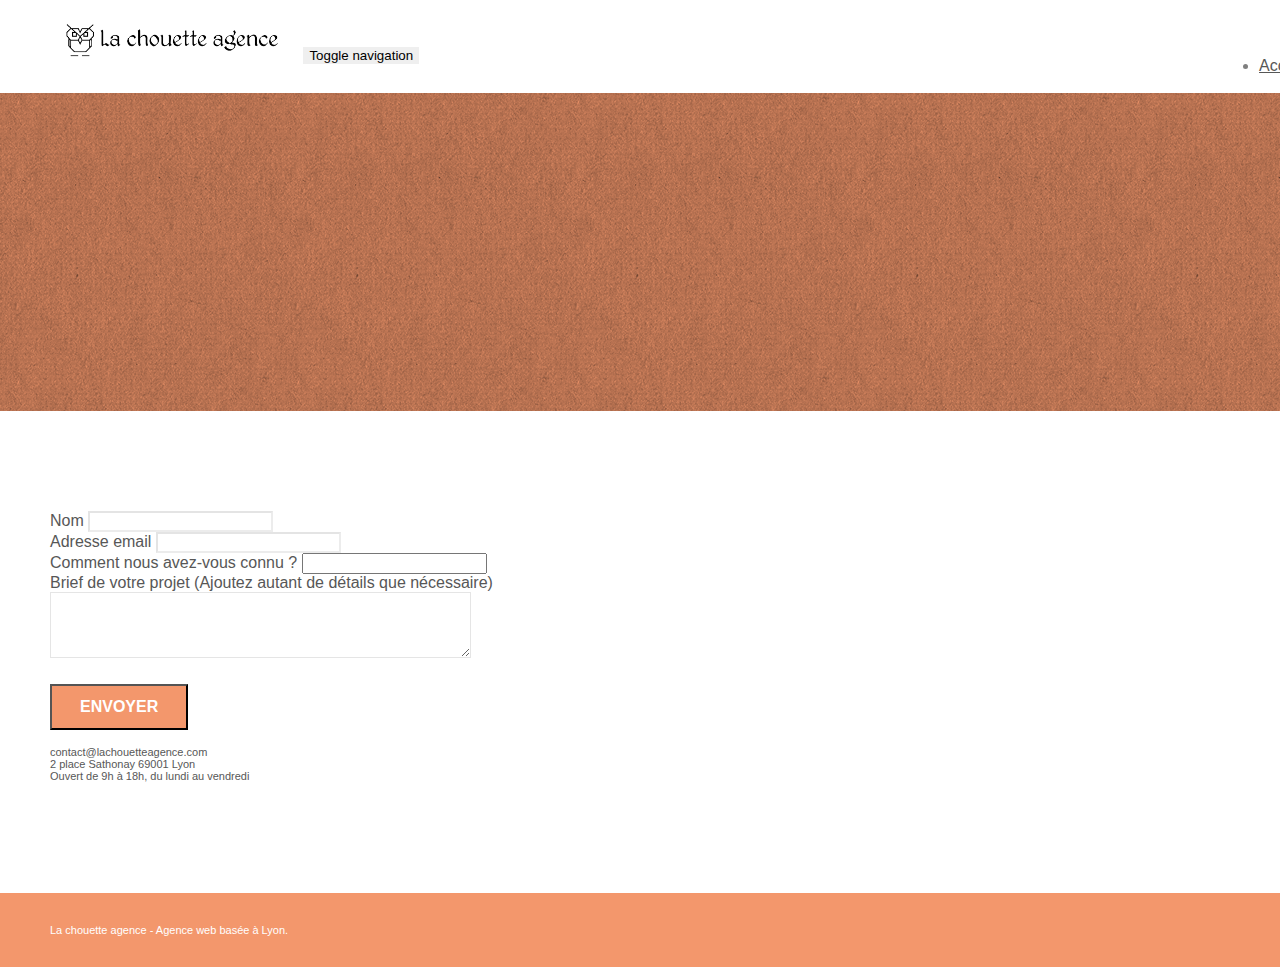
==== contact.html @ 3fdce480 "premier-jet" ====
<!doctype html>
<html lang="fr">
<head>
    <meta charset="utf-8">    
    <meta name="description" content="">
    <meta name="viewport" content="width=device-width, initial-scale=1.0, viewport-fit=cover">
    <link rel="shortcut icon" type="image/png" href="favicon.jpg">
    
	<link rel="stylesheet" type="text/css" href="./css/bootstrap.min.css">
	<link rel="stylesheet" type="text/css" href="style.css">
	<link rel="stylesheet" type="text/css" href="./css/font-awesome.min.css">
	<link rel="stylesheet" type="text/css" href="./css/et-line.min.css">
	
    
	<script src="./js/jquery-2.1.0.min.js"></script>
	<script src="./js/bootstrap.min.js"></script>
	<script src="./js/blocs.min.js"></script>
	<script src="./js/jqBootstrapValidation.js"></script>
	<script src="./js/formHandler.js"></script>
    <title>Formulaire</title>

    
<!-- Analytics -->
 
<!-- Analytics END -->
    
</head>
<body>
<!-- Principal conteneur -->
<div class="page-container">
    
<!-- bloc-0 -->
<div class="bloc bgc-white l-bloc " id="bloc-0">
	<div class="container bloc-sm">
		<nav class="navbar row">
			<div class="navbar-header">
				<a class="navbar-brand" href="index.html"><img src="img/la-chouette-agence.png" alt="logo la chouette agence" height="40" /></a>
				<button id="nav-toggle" type="button" class="ui-navbar-toggle navbar-toggle" data-toggle="collapse" data-target=".navbar-1">
					<span class="sr-only">Toggle navigation</span><span class="icon-bar"></span><span class="icon-bar"></span><span class="icon-bar"></span>
				</button>
			</div>
			<div class="collapse navbar-collapse navbar-1 special-dropdown-nav">
				<ul class="site-navigation nav navbar-nav">
					<li>
						<a href="index.html">Accueil</a>
					</li>
					<li>
					</li>
					<li>
						<a href="contact.html">contact &gt;</a>
					</li>
				</ul>
			</div>
		</nav>
	</div>
</div>
<!-- bloc-0 END -->

<!-- bloc-6 -->
<div class="bloc bg-dots-bg bg-repeat bgc-atomic-tangerine d-bloc bloc-bg-texture texture-paper" id="bloc-6">
	<div class="container bloc-lg">
		<div class="row">
			<div class="col-sm-12">
				<h1 class="text-center hero-bloc-text tc-white">
					Parlons web design !
				</h1>
				<p class="text-center mg-lg tc-white tight-width-whitespace">
					Nous sommes ravis que vous souhaitiez collaborer avec notre agence.<br>
					Parlez-nous de votre projet en complétant le formulaire ci-dessous.
				</p>
			</div>
		</div>
	</div>
</div>
<!-- bloc-6 END -->

<!-- bloc-7 -->
<div class="bloc bgc-white l-bloc" id="bloc-7">
	<div class="container bloc-lg">
		<div class="row">
			<div class="col-sm-6">
				<form id="form_1" novalidate success-msg="Your message has been sent." fail-msg="Sorry it seems that our mail server is not responding, Sorry for the inconvenience!">
					<div class="form-group">
						<label for="name">
							Nom
						</label>
						<input id="name" class="form-control" required />
					</div>
					<div class="form-group">
						<label for="email">
							Adresse email
						</label>
						<input id="email" class="form-control" type="email" required />
					</div>
					<div class="form-group">
						<label for="form-control">
							Comment nous avez-vous connu ?
						</label>
						<input id="form-control" type="email" required id="input_504" />
					</div>
					<div class="form-group">
						<label for="message">
							Brief de votre projet (Ajoutez autant de détails que nécessaire)<br>
						</label>
						<textarea id="message" class="form-control" rows="4" cols="50" required></textarea>
					</div> 
					<button class="bloc-button btn btn-lg btn-block cta-hero btn-atomic-tangerine" type="submit">
						Envoyer
					</button>
				</form>
			</div>
			<div class="col-sm-6">
				<p>
					contact@lachouetteagence.com<br>2 place Sathonay 69001 Lyon<br>Ouvert de 9h à 18h, du lundi au vendredi<br>
				</p>
			</div>
		</div>
	</div>
</div>
<!-- bloc-7 END -->

<!-- ScrollToTop Button -->
<a class="bloc-button btn btn-d scrollToTop" onclick="scrollToTarget('1')"><span class="fa fa-chevron-up"></span></a>
<!-- ScrollToTop Button END-->


<!-- Footer - bloc-8 -->
<div class="bloc bgc-atomic-tangerine d-bloc" id="bloc-8">
	<div class="container bloc-sm">
		<div class="row">
			<div class="col-sm-12">
				<p class="text-center white">
					La chouette agence - Agence web basée à Lyon.<br>
				</p>
				<div class="row row-no-gutters social">
					<div class="col-sm-3">
						<div class="text-center">
							<a class="social" href="index.html"><span class="fa fa-twitter icon-md"></span></a>
						</div>
					</div>
					<div class="col-sm-3">
						<div class="text-center">
							<a class="social" href="index.html"><span class="fa fa-facebook icon-md"></span></a>
						</div>
					</div>
					<div class="col-sm-3">
						<div class="text-center">
							<a class="social" href="index.html"><span class="fa fa-dribbble icon-md"></span></a>
						</div>
					</div>
					<div class="col-sm-3">
						<div class="text-center">
							<a class="social" href="index.html"><span class="fa fa-instagram icon-md"></span></a>
						</div>
					</div>
				</div>
			</div>
		</div>
	</div>
</div>
<!-- Footer - bloc-8 END -->

</div>
<!-- Principal conteneur END -->
    

</body>
</html>
---- style.css ----
body {
    margin: 0;
    padding: 0;
    background: #FFF;
    overflow-x: hidden;
    -webkit-font-smoothing: antialiased;
    -moz-osx-font-smoothing: grayscale;
}

a,
button {
    transition: all .3s ease-in-out;
    outline: none!important;
}

a:hover {
    text-decoration: none;
    cursor: pointer;
}

#page-loading-blocs-notifaction {
    position: fixed;
    top: 0;
    bottom: 0;
    width: 100%;
    z-index: 100000;
    background: #FFFFFF url("img/pageload-spinner.gif") no-repeat center center;
}

.bloc {
    width: 100%;
    clear: both;
    background: 50% 50% no-repeat;
    padding: 0 50px;
    -webkit-background-size: cover;
    -moz-background-size: cover;
    -o-background-size: cover;
    background-size: cover;
    position: relative;
}

.bloc .container {
    padding-left: 0;
    padding-right: 0;
}

.bloc-lg {
    padding: 100px 50px;
}

.bloc-md {
    padding: 50px;
}

.bloc-sm {
    padding: 20px 50px;
}

.bg-center,
.bg-l-edge,
.bg-r-edge,
.bg-t-edge,
.bg-b-edge,
.bg-tl-edge,
.bg-bl-edge,
.bg-tr-edge,
.bg-br-edge,
.bg-repeat {
    -webkit-background-size: auto!important;
    -moz-background-size: auto!important;
    -o-background-size: auto!important;
    background-size: auto!important;
}

.bg-repeat {
    background: repeat;
}

.bg-t-edge {
    background: top no-repeat;
}

.bloc-bg-texture::before {
    content: "";
    background-size: 2px 2px;
    position: absolute;
    top: 0;
    bottom: 0;
    left: 0;
    right: 0;
}

.texture-paper::before {
    background: url("img/texture-paper.png");
    background-size: 280px 280px;
}

.b-parallax {
    background-attachment: fixed;
}

.d-bloc {
    color: rgba(255, 255, 255, .7);
}

.d-bloc button:hover {
    color: rgba(255, 255, 255, .9);
}

.d-bloc .icon-round,
.d-bloc .icon-square,
.d-bloc .icon-rounded,
.d-bloc .icon-semi-rounded-a,
.d-bloc .icon-semi-rounded-b {
    border-color: rgba(255, 255, 255, .9);
}

.d-bloc .divider-h span {
    border-color: rgba(255, 255, 255, .2);
}

.d-bloc .a-btn,
.d-bloc .navbar a,
.d-bloc .navbar-brand,
.d-bloc a .icon-sm,
.d-bloc a .icon-md,
.d-bloc a .icon-lg,
.d-bloc a .icon-xl,
.d-bloc h1 a,
.d-bloc h2 a,
.d-bloc h3 a,
.d-bloc h4 a,
.d-bloc h5 a,
.d-bloc h6 a,
.d-bloc p a {
    color: rgba(255, 255, 255, .6);
}

.d-bloc .a-btn:hover,
.d-bloc .navbar a:hover,
.d-bloc .navbar-brand:hover,
.d-bloc a:hover .icon-sm,
.d-bloc a:hover .icon-md,
.d-bloc a:hover .icon-lg,
.d-bloc a:hover .icon-xl,
.d-bloc h1 a:hover,
.d-bloc h2 a:hover,
.d-bloc h3 a:hover,
.d-bloc h4 a:hover,
.d-bloc h5 a:hover,
.d-bloc h6 a:hover,
.d-bloc p a:hover {
    color: rgba(255, 255, 255, 1);
}

.d-bloc .navbar-toggle .icon-bar {
    background: rgba(255, 255, 255, 1);
}

.d-bloc .btn-wire,
.d-bloc .btn-wire:hover {
    color: rgba(255, 255, 255, 1);
    border-color: rgba(255, 255, 255, 1);
}

.d-bloc .panel {
    color: rgba(0, 0, 0, .5);
}

.d-bloc .panel button:hover {
    color: rgba(0, 0, 0, .7);
}

.d-bloc .panel icon {
    border-color: rgba(0, 0, 0, .7);
}

.d-bloc .panel .divider-h span {
    border-color: rgba(0, 0, 0, .1);
}

.d-bloc .panel .a-btn {
    color: rgba(0, 0, 0, .6);
}

.d-bloc .panel .a-btn:hover {
    color: rgba(0, 0, 0, 1);
}

.d-bloc .panel .btn-wire,
.d-bloc .panel .btn-wire:hover {
    color: rgba(0, 0, 0, .7);
    border-color: rgba(0, 0, 0, .3);
}

.d-bloc .panel,
.l-bloc {
    color: rgba(0, 0, 0, .5);
}

.d-bloc .panel button:hover,
.l-bloc button:hover {
    color: rgba(0, 0, 0, .7);
}

.l-bloc .icon-round,
.l-bloc .icon-square,
.l-bloc .icon-rounded,
.l-bloc .icon-semi-rounded-a,
.l-bloc .icon-semi-rounded-b {
    border-color: rgba(0, 0, 0, .7);
}

.d-bloc .panel .divider-h span,
.l-bloc .divider-h span {
    border-color: rgba(0, 0, 0, .1);
}

.d-bloc .panel .a-btn,
.l-bloc .a-btn,
.l-bloc .navbar a,
.l-bloc .navbar-brand,
.l-bloc a .icon-sm,
.l-bloc a .icon-md,
.l-bloc a .icon-lg,
.l-bloc a .icon-xl,
.l-bloc h1 a,
.l-bloc h2 a,
.l-bloc h3 a,
.l-bloc h4 a,
.l-bloc h5 a,
.l-bloc h6 a,
.l-bloc p a {
    color: rgba(0, 0, 0, .6);
}

.d-bloc .panel .a-btn:hover,
.l-bloc .a-btn:hover,
.l-bloc .navbar a:hover,
.l-bloc .navbar-brand:hover,
.l-bloc a:hover .icon-sm,
.l-bloc a:hover .icon-md,
.l-bloc a:hover .icon-lg,
.l-bloc a:hover .icon-xl,
.l-bloc h1 a:hover,
.l-bloc h2 a:hover,
.l-bloc h3 a:hover,
.l-bloc h4 a:hover,
.l-bloc h5 a:hover,
.l-bloc h6 a:hover,
.l-bloc p a:hover {
    color: rgba(0, 0, 0, 1);
}

.l-bloc .navbar-toggle .icon-bar {
    color: rgba(0, 0, 0, .6);
}

.d-bloc .panel .btn-wire,
.d-bloc .panel .btn-wire:hover,
.l-bloc .btn-wire,
.l-bloc .btn-wire:hover {
    color: rgba(0, 0, 0, .7);
    border-color: rgba(0, 0, 0, .3);
}

.voffset {
    margin-top: 30px;
}

.voffset-lg {
    margin-top: 80px;
}

.row-no-gutters {
    margin-right: 0;
    margin-left: 0;
}

.row.row-no-gutters > [class^="col-"],
.row.row-no-gutters > [class*=" col-"] {
    padding-right: 0;
    padding-left: 0;
}

#bloc-1-hero h1 {
    font-size: 32px;
}

.navbar {
    margin-bottom: 0;
    z-index: 1;
}

.navbar-brand {
    height: auto;
    padding: 3px 15px;
    font-size: 25px;
    font-weight: normal;
    font-weight: 600;
    line-height: 44px;
}

.navbar-brand img {
    max-height: 200px;
    margin: 0 5px 0 0;
    display: inline;
}

.navbar-brand img[src$=svg] {
    min-width: 100px;
}

.nav-center .navbar-brand img {
    margin: 0;
}

.navbar .nav {
    padding-top: 2px;
    margin-right: -16px;
    float: right;
    z-index: 1;
}

.nav > li {
    float: left;
    margin-top: 4px;
    font-size: 16px;
}

.navbar-nav .open .dropdown-menu > li > a {
    text-align: inherit;
}

.nav > li a:hover,
.nav > li a:focus {
    background: transparent;
}

.navbar-toggle {
    margin: 10px 10px 0 0;
    border: 0px;
}

.navbar-toggle:hover {
    background: transparent!important;
}

.navbar-toggle .icon-bar {
    background-color: rgba(0, 0, 0, .5);
    width: 26px;
}

.nav-invert .navbar .nav {
    float: left;
}

.nav-invert .navbar-header,
.nav-invert .navbar-brand {
    float: right;
    position: relative;
    z-index: 2;
}

@media (min-width: 768px) {
    .site-navigation {
        position: absolute;
        top: 50%;
        right: 20px;
        transform: translate(0, -50%);
        -webkit-transform: translateY(-50%);
    }
    .nav > li .dropdown-menu a,
    .nav > li .dropdown-menu a:hover {
        color: #484848;
    }
    .nav-invert .site-navigation {
        left: 0;
        right: 0;
    }
    .nav-center {
        text-align: center;
    }
    .nav-center .navbar-header {
        width: 100%;
    }
    .nav-center .navbar-header,
    .nav-center .navbar-brand,
    .nav-center .nav > li {
        float: none;
        display: inline-block;
    }
    .nav-center .site-navigation {
        position: relative;
        width: 100%;
        right: 0;
        margin-right: 0px;
        margin-top: 20px;
    }
    .nav-center.mini-nav .navbar-toggle {
        float: none;
        margin: 10px auto 0;
    }
}

.nav > li > .dropdown a {
    background: none!important;
    display: block;
    padding: 14px 15px;
}

nav .caret {
    margin: 0 5px;
}

.dropdown-menu .dropdown-menu {
    top: -8px;
    left: 100%;
}

.dropdown-menu .dropmenu-flow-right {
    top: 100%;
    left: 0;
    margin-left: -1px;
    border-top-left-radius: 0;
    border-top-right-radius: 0;
}

.dropdown-menu .dropdown span {
    border: 4px solid black;
    border-top-color: transparent;
    border-right-color: transparent;
    border-bottom-color: transparent;
    margin: 6px -5px 0 0!important;
    float: right;
}

.mg-md {
    margin-top: 10px;
    margin-bottom: 20px;
}

.mg-lg {
    margin-top: 10px;
    margin-bottom: 40px;
}

.btn {
    margin: 0 5px 5px 0;
}

.btn.pull-right {
    margin: 0 0 5px 5px;
}

.btn-d,
.btn-d:hover,
.btn-d:focus {
    color: #FFF;
    background: rgba(0, 0, 0, .3);
}

button {
    outline: none!important;
}

.btn-rd {
    border-radius: 40px;
}

.btn-clean {
    border: 1px solid rgba(0, 0, 0, .08);
    border-bottom-color: rgba(0, 0, 0, .1);
    text-shadow: 0 1px 0 rgba(0, 0, 1, .1);
    box-shadow: 0 1px 3px rgba(0, 0, 1, .25), inset 0 1px 0 0 rgba(255, 255, 255, .15);
}

.icon-md {
    font-size: 30px!important;
}

.icon-lg {
    font-size: 60px!important;
}

.sm-shadow {
    text-shadow: 0 1px 2px rgba(0, 0, 0, .3);
}

.panel-sq,
.panel-sq .panel-heading,
.panel-sq .panel-footer {
    border-radius: 0;
}

.panel-rd {
    border-radius: 30px;
}

.panel-rd .panel-heading {
    border-radius: 29px 29px 0 0;
}

.panel-rd .panel-footer {
    border-radius: 0 0 29px 29px;
}

.form-control {
    border-color: rgba(0, 0, 0, .1);
    box-shadow: none;
}

.scrollToTop {
    width: 40px;
    height: 40px;
    position: fixed;
    bottom: 20px;
    right: 20px;
    opacity: 0;
    z-index: 500;
    transition: all .3s ease-in-out;
}

.scrollToTop span {
    margin-top: 6px;
}

.showScrollTop {
    font-size: 14px;
    opacity: 1;
}

a[data-lightbox] {
    position: relative;
    display: block;
    text-align: center;
}

a[data-lightbox]:hover::before {
    content: "+";
    font-family: "HelveticaNeue-Light", "Helvetica Neue Light", "Helvetica Neue", Helvetica, Arial;
    font-size: 32px;
    width: 50px;
    height: 50px;
    margin-left: -25px;
    border-radius: 50%;
    background: rgba(0, 0, 0, .6);
    color: #FFF;
    font-weight: 100;
    z-index: 1;
    position: absolute;
    top: 50%;
    transform: translateY(-50%);
    -webkit-transform: translateY(-50%);
}

a[data-lightbox]:hover img {
    opacity: 0.6;
    -webkit-animation-fill-mode: none;
    animation-fill-mode: none;
}

#lightbox-modal {
    display: flex;
    align-items: center;
}

#lightbox-modal .modal-dialog {
    width: 90%;
    max-width: 900px;
    margin: 0 auto 0;
}

#lightbox-modal .modal-dialog img {
    max-height: 90vh;
    margin: 0 auto;
}

.lightbox-caption {
    padding: 20px;
    color: #FFF;
    background: rgba(0, 0, 0, .5);
    position: absolute;
    left: 15px;
    right: 15px;
    bottom: 5px;
}

.close-lightbox {
    color: #FFF;
    font-size: 30px;
    position: absolute;
    top: 20px;
    right: 20px;
    z-index: 20;
    background: rgba(0, 0, 0, .5);
    border: none;
    line-height: 30px;
    padding: 0 9px 5px;
    opacity: 0.3;
}

.close-lightbox:hover,
.next-lightbox:hover,
.prev-lightbox:hover {
    opacity: 1.0;
    color: #FFF;
}

.next-lightbox,
.prev-lightbox {
    font-size: 20px;
    color: rgba(255, 255, 255, .9);
    background: rgba(0, 0, 0, .5);
    transition: all .2s ease-in-out;
    position: absolute;
    top: 45%;
    z-index: 1;
    opacity: 0.4;
}

.next-lightbox {
    padding: 6px 8px 1px 13px;
    right: 25px;
}

.prev-lightbox {
    padding: 6px 13px 1px 10px;
    left: 25px;
}

.snapshot-lb .modal-body {
    padding-bottom: 45px;
}

.snapshot-lb .lightbox-caption {
    padding: 0;
    color: rgba(0, 0, 0, .5);
    background: none;
}

h1,
h2,
h3,
h4,
h5,
h6,
p,
label,
.btn,
a {
    font-family: "helvetica";
    font-weight: 400;
    color: #575757!important;
}

.container {
    max-width: 1000px;
}

.hero-bloc-text {
    font-size: 38px;
}

.hero-bloc-text-sub {
    font-size: 36px;
}

.statement-bloc-text {
    line-height: 26px;
    font-style: italic;
    font-size: 20px;
    text-align: center;
    font-weight: lighter;
    max-width: 520px;
    margin: auto auto auto auto;
}

p {
    font-size: 11px;
}

.tight-width-whitespace {
    max-width: 600px;
    margin: auto auto auto auto;
}

.h1 {
    font-size: 20px;
    font-family: "Open Sans";
}

.cta-hero {
    margin-top: 22px;
    color: #FFFFFF!important;
    text-transform: uppercase;
    padding: 12px 28px 12px 28px;
    font-size: 16px;
    font-weight: 700;
}

.social {
    max-width: 400px;
    margin: auto auto auto auto;
}

h2 {
    font-size: 22px;
    line-height: 1.4em;
}

h3 {
    font-size: 15px;
    text-transform: uppercase;
    font-weight: 700;
    color: #333333!important;
}

.med-width-whitespace {
    max-width: 800px;
    margin: auto auto auto auto;
    box-shadow: 0px 0px 0px #000000;
}

h1 {
    color: #333333!important;
}

h4 {
    color: #333333!important;
}

.icons {
    margin-bottom: 14px;
    margin-top: 24px;
}

.white {
    color: #FFFFFF!important;
}

.portfolio-thumb {
    margin-bottom: 24px;
}

.portfolio-row {
    margin-bottom: 44px;
    margin-top: 50px;
}

.avatar {
    box-shadow: 0px 4px 9px rgba(0, 0, 0, 0.3);
}

.black-background {
    background-color: rgba(165, 147, 99, 0.7);
    padding: 40px 40px 40px 40px;
}

.bold-link {
    font-weight: 900;
    text-decoration: underline!important;
}

.bgc-white {
    background-color: #FFFFFF;
}

.bgc-dark-slate-blue {
    background-color: #364577;
}

.bgc-atomic-tangerine {
    background-color: #F3976C;
}

.tc-white {
    color: #F3976C!important;
}

.btn-atomic-tangerine {
    background: #F3976C;
    color: #FFFFFF!important;
}

.btn-atomic-tangerine:hover {
    background: #c27956!important;
    color: #FFFFFF!important;
}

.ltc-white {
    color: #FFFFFF!important;
}

.ltc-white:hover {
    color: #cccccc!important;
}

.ltc-atomic-tangerine {
    color: #F3976C!important;
}

.ltc-atomic-tangerine:hover {
    color: #c27956!important;
}

.icon-dark-slate-blue {
    color: #364577!important;
    border-color: #364577!important;
}

.bg-dots-bg {
    background-image: url("img/dots-bg.png");
}

.bg-lines-h2-bg {
    background-image: url("img/lines-h2-bg.png");
}

.bg-banniere {
    background-image: url("img/la-chouette-agence-banniere.jpg");
}

.bg-presentation {
    background-image: url("img/image-de-presentation.bmp");
}

@media (max-width: 1024px) {
    .bloc {
        padding-left: 20px;
        padding-right: 20px;
    }
    .bloc.full-width-bloc,
    .bloc-tile-2.full-width-bloc .container,
    .bloc-tile-3.full-width-bloc .container,
    .bloc-tile-4.full-width-bloc .container {
        padding-left: 0;
        padding-right: 0;
    }
}

@media (max-width: 992px) and (min-width: 768px) {
    .navbar .nav {
        max-width: 80%
    }
    .nav-center.navbar .nav {
        max-width: 100%
    }
}

@media only screen and (min-device-width: 768px) and (max-device-width: 1024px) and (orientation: landscape) {
    .b-parallax {
        background-attachment: scroll;
    }
}

@media only screen and (min-device-width: 1024px) and (max-device-width: 1366px) and (-webkit-min-device-pixel-ratio: 1.5) {
    .b-parallax {
        background-attachment: scroll;
    }
}

@media (max-width: 991px) {
    .container {
        width: 100%;
    }
    .b-parallax {
        background-attachment: scroll;
    }
    .page-container,
    #hero-bloc {
        overflow-x: hidden;
        position: relative;
    }
    .bloc {
        padding-left: constant(safe-area-inset-left);
        padding-right: constant(safe-area-inset-right);
    }
    .bloc-group,
    .bloc-group .bloc {
        display: block;
        width: 100%;
    }
    .bloc-fill-screen .fill-bloc-top-edge,
    .bloc-fill-screen .fill-bloc-bottom-edge {
        padding: 0 20px;
        padding-left: constant(safe-area-inset-left);
        padding-right: constant(safe-area-inset-right);
    }
}

@media (max-width: 767px) {
    .page-container {
        overflow-x: hidden;
        position: relative;
    }
    h1,
    h2,
    h3,
    h4,
    h5,
    h6,
    p,
    #disqus_thread {
        padding-left: 10px!important;
        padding-right: 10px!important;
    }
    .b-parallax {
        background-attachment: scroll;
    }
    .navbar .nav {
        padding-top: 0;
        border-top: 1px solid rgba(0, 0, 0, .2);
        float: none!important;
    }
    .navbar.row {
        margin-left: 0;
        margin-right: 0;
    }
    .site-navigation {
        position: inherit;
        transform: none;
        -webkit-transform: none;
        -ms-transform: none;
    }
    .nav > li {
        margin-top: 0;
        border-bottom: 1px solid rgba(0, 0, 0, .1);
        background: rgba(0, 0, 0, .05);
        text-align: left;
        padding-left: 15px;
        width: 100%;
    }
    .nav > li:hover {
        background: rgba(0, 0, 0, .08);
    }
    .dropdown .dropdown a .caret {
        float: none;
        margin: 5px 0 0 10px!important;
        border: 4px solid black;
        border-bottom-color: transparent;
        border-right-color: transparent;
        border-left-color: transparent;
    }
    #hero-bloc .navbar .nav {
        background: rgba(0, 0, 0, .8);
    }
    #hero-bloc .navbar .nav a {
        color: rgba(255, 255, 255, .6);
    }
    .hero {
        padding: 50px 0;
    }
    .hero-nav {
        left: -1px;
        right: -1px;
    }
    .navbar-collapse {
        padding: 0;
        overflow-x: hidden;
        -webkit-box-shadow: none;
        box-shadow: none;
    }
    .navbar-brand img {
        max-height: 40px;
        width: auto;
    }
    .nav-invert .navbar-header {
        float: none;
        width: 100%;
    }
    .nav-invert .navbar-toggle {
        float: left;
        margin-left: 10px;
    }
    .bloc {
        padding-left: 0;
        padding-right: 0;
    }
    .bloc-xxl,
    .bloc-xl,
    .bloc-lg {
        padding: 40px 0;
    }
    .bloc-sm,
    .bloc-md {
        padding-left: 0;
        padding-right: 0;
    }
    .bloc-tile-2 .container,
    .bloc-tile-3 .container,
    .bloc-tile-4 .container,
    .bloc-fill-screen .fill-bloc-top-edge,
    .bloc-fill-screen .fill-bloc-bottom-edge {
        padding-left: 0;
        padding-right: 0;
    }
    .a-block {
        padding: 0 10px;
    }
    .btn-dwn {
        display: none;
    }
    .voffset {
        margin-top: 5px;
    }
    .voffset-md {
        margin-top: 20px;
    }
    .voffset-lg {
        margin-top: 30px;
    }
    form {
        padding: 5px;
    }
    .close-lightbox {
        display: inline-block;
    }
    .blocsapp-device-iphone5 {
        background-size: 216px 425px;
        padding-top: 60px;
        width: 216px;
        height: 425px;
    }
    .blocsapp-device-iphone5 img {
        width: 180px;
        height: 320px;
    }
}

@media (max-width: 400px) {
    .bloc {
        padding-left: 0;
        padding-right: 0;
    }
}

@media (max-width: 767px) {
    .bloc-mob-center-text {
        text-align: center;
    }
}
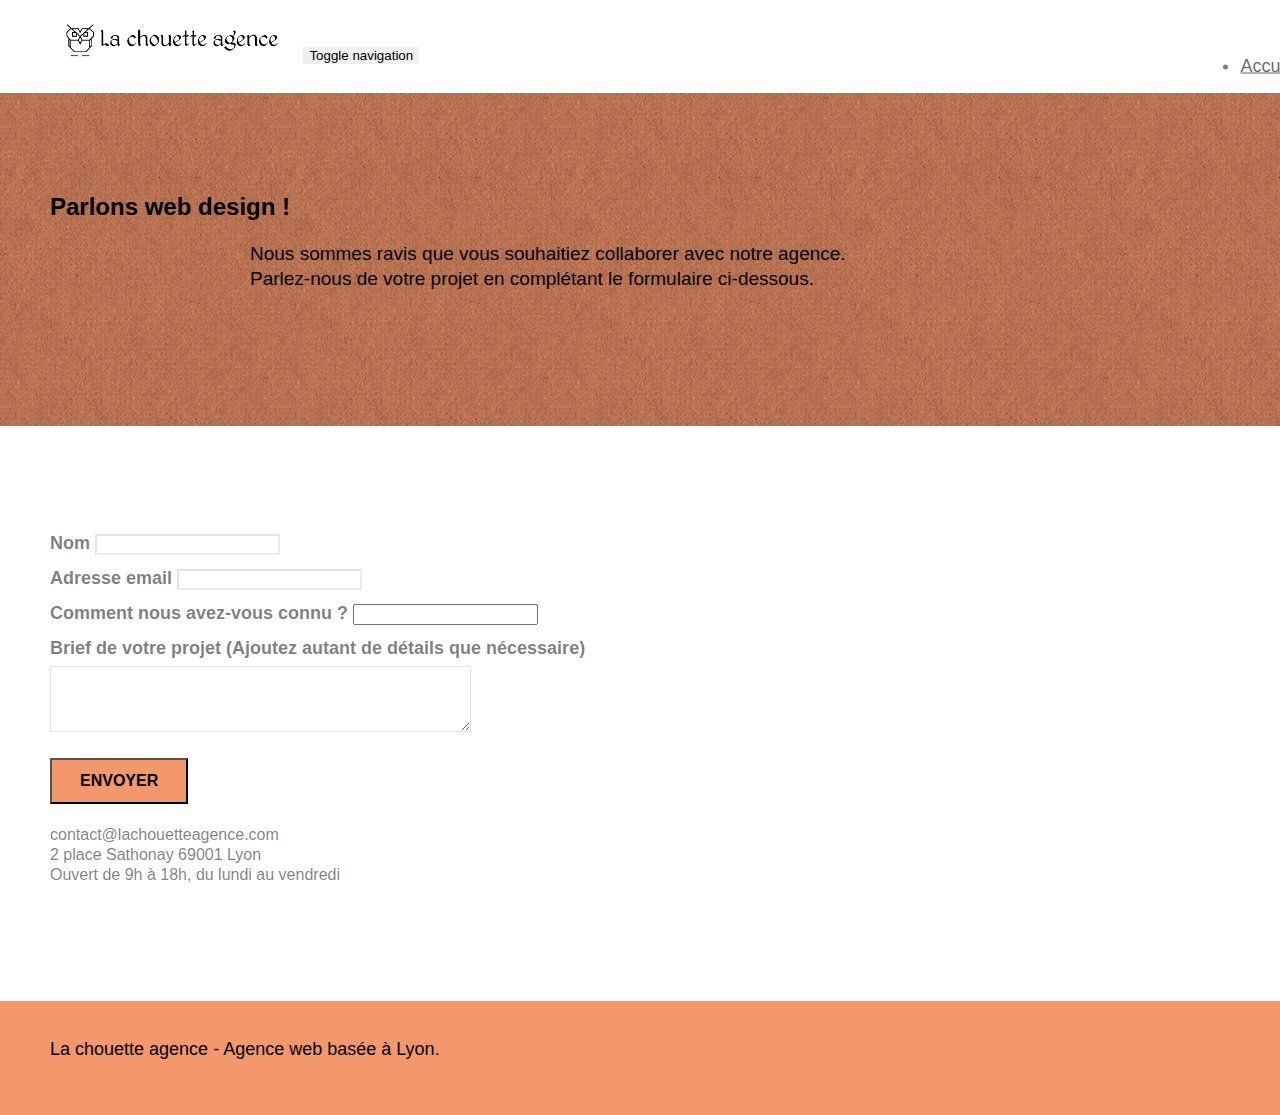
==== commit 43cdc205: "miseaupropre" ====
--- a/contact.html
+++ b/contact.html
@@ -2,22 +2,22 @@
 <html lang="fr">
 <head>
     <meta charset="utf-8">    
-    <meta name="description" content="">
+    <meta name="description" content="La chouette agence vous aide à devenir attractif et visibles sur internet
+									  en améliorant votre web design tout en travaillant en collaboration avec vous.">
     <meta name="viewport" content="width=device-width, initial-scale=1.0, viewport-fit=cover">
     <link rel="shortcut icon" type="image/png" href="favicon.jpg">
     
 	<link rel="stylesheet" type="text/css" href="./css/bootstrap.min.css">
 	<link rel="stylesheet" type="text/css" href="style.css">
 	<link rel="stylesheet" type="text/css" href="./css/font-awesome.min.css">
-	<link rel="stylesheet" type="text/css" href="./css/et-line.min.css">
-	
-    
+	<link rel="stylesheet" type="text/css" href="./css/et-line.min.css">  
+
 	<script src="./js/jquery-2.1.0.min.js"></script>
 	<script src="./js/bootstrap.min.js"></script>
 	<script src="./js/blocs.min.js"></script>
 	<script src="./js/jqBootstrapValidation.js"></script>
 	<script src="./js/formHandler.js"></script>
-    <title>Formulaire</title>
+    <title>Contact</title>
 
     
 <!-- Analytics -->
@@ -34,9 +34,9 @@
 	<div class="container bloc-sm">
 		<nav class="navbar row">
 			<div class="navbar-header">
-				<a class="navbar-brand" href="index.html"><img src="img/la-chouette-agence.png" alt="logo la chouette agence" height="40" /></a>
+				<a class="navbar-brand" href="index.html"><img src="img/la-chouette-agence.png" alt="Logo La chouette agence" height="40" /></a>
 				<button id="nav-toggle" type="button" class="ui-navbar-toggle navbar-toggle" data-toggle="collapse" data-target=".navbar-1">
-					<span class="sr-only">Toggle navigation</span><span class="icon-bar"></span><span class="icon-bar"></span><span class="icon-bar"></span>
+				<span class="sr-only">Toggle navigation</span><span class="icon-bar"></span><span class="icon-bar"></span><span class="icon-bar"></span>
 				</button>
 			</div>
 			<div class="collapse navbar-collapse navbar-1 special-dropdown-nav">
@@ -47,7 +47,7 @@
 					<li>
 					</li>
 					<li>
-						<a href="contact.html">contact &gt;</a>
+						<a href="contact.html">Contact &gt;</a>
 					</li>
 				</ul>
 			</div>
@@ -61,10 +61,10 @@
 	<div class="container bloc-lg">
 		<div class="row">
 			<div class="col-sm-12">
-				<h1 class="text-center hero-bloc-text tc-white">
+				<h1 class="text-center hero-bloc-text tc-white titre-contact">
 					Parlons web design !
 				</h1>
-				<p class="text-center mg-lg tc-white tight-width-whitespace">
+				<p class="text-center mg-lg tc-white tight-width-whitespace legend-contact">
 					Nous sommes ravis que vous souhaitiez collaborer avec notre agence.<br>
 					Parlez-nous de votre projet en complétant le formulaire ci-dessous.
 				</p>
@@ -110,7 +110,7 @@
 				</form>
 			</div>
 			<div class="col-sm-6">
-				<p>
+				<p class="p3">
 					contact@lachouetteagence.com<br>2 place Sathonay 69001 Lyon<br>Ouvert de 9h à 18h, du lundi au vendredi<br>
 				</p>
 			</div>
--- a/style.css
+++ b/style.css
@@ -71,6 +71,15 @@
     -o-background-size: auto!important;
     background-size: auto!important;
 }
+.bgc-atomic-tangerine .col-sm-12 h3{
+    color:#F3976C!important;
+    font-size:22px;
+    line-height:28px;
+}
+.bgc-atomic-tangerine  .col-sm-12 p{
+    color:black !important;
+    margin-bottom:35px;
+}
 
 .bg-repeat {
     background: repeat;
@@ -133,7 +142,7 @@
 .d-bloc h5 a,
 .d-bloc h6 a,
 .d-bloc p a {
-    color: rgba(255, 255, 255, .6);
+    color: black;
 }
 
 .d-bloc .a-btn:hover,
@@ -282,7 +291,14 @@
     padding-right: 0;
     padding-left: 0;
 }
-
+.row .text-center h3{
+    color:#6b6b6b !important;
+    width:45%;
+    margin:auto;
+    font-size:21px;
+    line-height:30px;
+    font-weight:500;
+}
 #bloc-1-hero h1 {
     font-size: 32px;
 }
@@ -325,7 +341,7 @@
 .nav > li {
     float: left;
     margin-top: 4px;
-    font-size: 16px;
+    font-size: 18px;
 }
 
 .navbar-nav .open .dropdown-menu > li > a {
@@ -435,9 +451,34 @@
     float: right;
 }
 
-.mg-md {
+.refonte{
     margin-top: 10px;
     margin-bottom: 20px;
+    text-transform:uppercase;
+    font-size:16px;
+    font-weight:600;    
+}
+.col-sm-6 p{
+    font-size:16px;
+}
+.col-sm-4 ul{    
+    padding:0;
+    
+}
+.col-sm-4 p{
+    color:black;
+    margin-top: 30px;
+    margin-bottom:20px !important;
+    font-weight: 600;
+}
+.col-sm-4 li{
+    list-style:none; 
+    line-height:25px;   
+}
+.col-sm-4 a{
+    color: black;
+    font-size: 16px;
+
 }
 
 .mg-lg {
@@ -650,8 +691,7 @@
 .btn,
 a {
     font-family: "helvetica";
-    font-weight: 400;
-    color: #575757!important;
+    font-weight: 400;    
 }
 
 .container {
@@ -660,6 +700,14 @@
 
 .hero-bloc-text {
     font-size: 38px;
+}
+.titre-contact{
+    color: black !important;
+    font-size: 24px;
+    font-weight:600;
+    width:100%;
+    margin:auto;
+    margin-bottom: 20px;
 }
 
 .hero-bloc-text-sub {
@@ -677,14 +725,59 @@
 }
 
 p {
-    font-size: 11px;
+    font-size: 18px;
 }
 
 .tight-width-whitespace {
     max-width: 600px;
-    margin: auto auto auto auto;
-}
-
+    margin: auto;
+    line-height: 25px;
+    font-size:19px;
+}
+label{
+    font-size:18px;
+    font-weight:600;
+    line-height:35px;
+}
+.p3{
+    line-height:20px;
+}
+.Liens{
+    width:100%;
+    margin:auto;    
+    margin-bottom:50px;
+}
+.liste{
+    display:flex;
+    flex-direction:row;
+    justify-content: space-around;
+}
+.utiles{
+    color:black !important;
+    width:100%;
+    font-size:24px;    
+    margin:auto;
+    text-align:center;
+    padding-top:30px;
+    padding-bottom:30px;
+    margin-bottom:50px;
+    background-color: #F3976C;
+}
+.aide p{
+    font-weight:600;
+    font-size:20px;
+}
+.aide a {
+    color:black;    
+}
+.aide ul{
+    padding:0;
+}
+.aide li{
+    list-style: none;
+    font-size:16px;
+    line-height:30px;
+}
 .h1 {
     font-size: 20px;
     font-family: "Open Sans";
@@ -701,19 +794,30 @@
 
 .social {
     max-width: 400px;
-    margin: auto auto auto auto;
+    margin: auto auto auto auto;    
+}
+.social span span{
+    opacity:0;
+    position: absolute;
+}
+.p1{
+    color: #6b6b6b !important;
+    width: 60%;
+    margin: auto;
+    font-size: 21px;
+    line-height: 30px;
+    font-weight: 500;
+    margin-bottom: 20px;
+}
+.p2{
+    font-size:16px;
 }
 
 h2 {
-    font-size: 22px;
+    font-size: 18px;
     line-height: 1.4em;
-}
-
-h3 {
-    font-size: 15px;
+    font-weight:600;
     text-transform: uppercase;
-    font-weight: 700;
-    color: #333333!important;
 }
 
 .med-width-whitespace {
@@ -723,7 +827,7 @@
 }
 
 h1 {
-    color: #333333!important;
+   color:#F3976C !important;
 }
 
 h4 {
@@ -736,7 +840,7 @@
 }
 
 .white {
-    color: #FFFFFF!important;
+    color: black!important;
 }
 
 .portfolio-thumb {
@@ -774,18 +878,19 @@
     background-color: #F3976C;
 }
 
-.tc-white {
-    color: #F3976C!important;
+h5{
+    font-size:24px;
+    color:white !important;
 }
 
 .btn-atomic-tangerine {
     background: #F3976C;
-    color: #FFFFFF!important;
+    color: black!important;
 }
 
 .btn-atomic-tangerine:hover {
     background: #c27956!important;
-    color: #FFFFFF!important;
+    color: black!important;
 }
 
 .ltc-white {
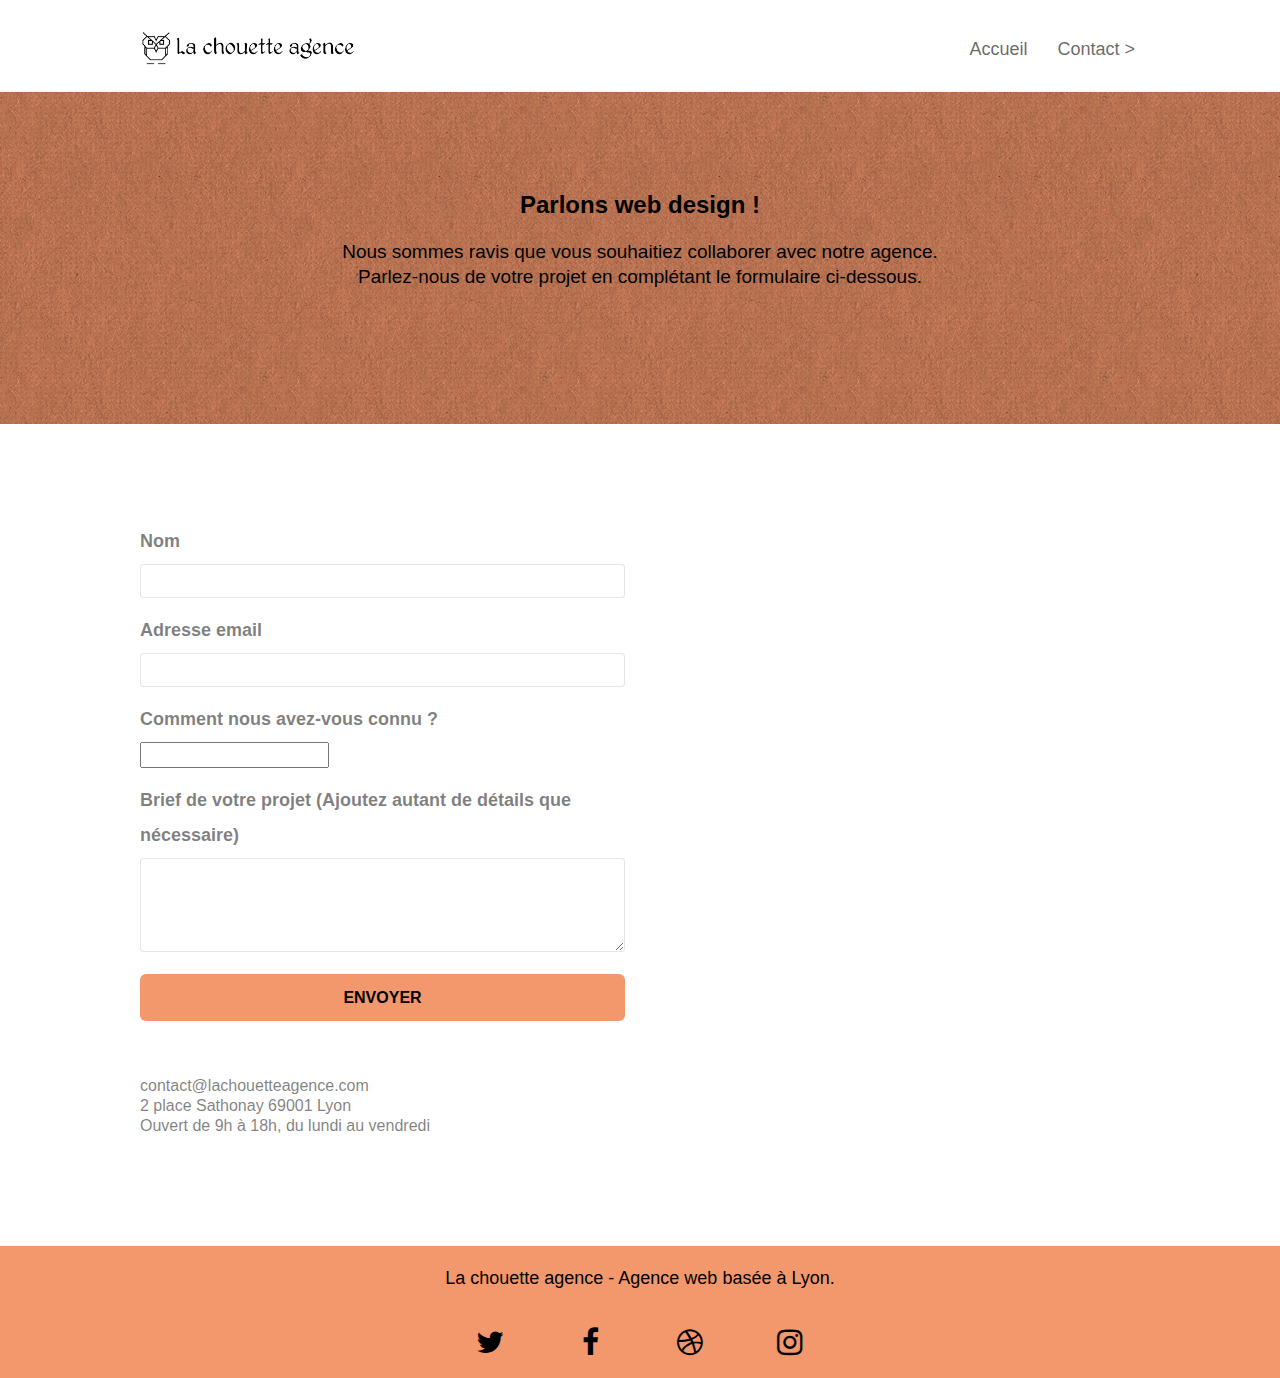
==== commit 78b18749: "responsive" ====
--- a/contact.html
+++ b/contact.html
@@ -7,10 +7,10 @@
     <meta name="viewport" content="width=device-width, initial-scale=1.0, viewport-fit=cover">
     <link rel="shortcut icon" type="image/png" href="favicon.jpg">
     
-	<link rel="stylesheet" type="text/css" href="./css/bootstrap.min.css">
+	<link rel="stylesheet" type="text/css" href="./css/bootstrap.css">
 	<link rel="stylesheet" type="text/css" href="style.css">
-	<link rel="stylesheet" type="text/css" href="./css/font-awesome.min.css">
-	<link rel="stylesheet" type="text/css" href="./css/et-line.min.css">  
+	<link rel="stylesheet" type="text/css" href="./css/font-awesome.css">
+	<link rel="stylesheet" type="text/css" href="./css/et-line.css">  
 
 	<script src="./js/jquery-2.1.0.min.js"></script>
 	<script src="./js/bootstrap.min.js"></script>
@@ -77,7 +77,7 @@
 <!-- bloc-7 -->
 <div class="bloc bgc-white l-bloc" id="bloc-7">
 	<div class="container bloc-lg">
-		<div class="row">
+		<div class="row form">
 			<div class="col-sm-6">
 				<form id="form_1" novalidate success-msg="Your message has been sent." fail-msg="Sorry it seems that our mail server is not responding, Sorry for the inconvenience!">
 					<div class="form-group">
--- a/style.css
+++ b/style.css
@@ -299,7 +299,7 @@
     line-height:30px;
     font-weight:500;
 }
-#bloc-1-hero h1 {
+#en-tête h1 {
     font-size: 32px;
 }
 
@@ -322,7 +322,9 @@
     margin: 0 5px 0 0;
     display: inline;
 }
-
+.sr-only{
+    display:none;
+}
 .navbar-brand img[src$=svg] {
     min-width: 100px;
 }
@@ -358,6 +360,10 @@
     border: 0px;
 }
 
+.form{
+    display:flex;
+    flex-direction: column;
+}
 .navbar-toggle:hover {
     background: transparent!important;
 }
@@ -741,6 +747,7 @@
 }
 .p3{
     line-height:20px;
+    margin-top:50px;
 }
 .Liens{
     width:100%;
@@ -770,6 +777,9 @@
 .aide a {
     color:black;    
 }
+.aide a:hover{
+    text-decoration: underline;
+}
 .aide ul{
     padding:0;
 }
--- a/css/et-line.css
+++ b/css/et-line.css
@@ -0,0 +1,519 @@
+@font-face {
+    font-family: et-line;
+    src: url(../fonts/et-line.eot);
+    src: url(../fonts/et-line.eot?#iefix) format('embedded-opentype'), url(../fonts/et-line.woff) format('woff'), url(../fonts/et-line.ttf) format('truetype'), url(../fonts/et-line.svg#et-line) format('svg');
+    font-weight: 400;
+    font-style: normal
+}
+
+.et-icon-adjustments,
+.et-icon-alarmclock,
+.et-icon-anchor,
+.et-icon-aperture,
+.et-icon-attachment,
+.et-icon-bargraph,
+.et-icon-basket,
+.et-icon-beaker,
+.et-icon-bike,
+.et-icon-book-open,
+.et-icon-briefcase,
+.et-icon-browser,
+.et-icon-calendar,
+.et-icon-camera,
+.et-icon-caution,
+.et-icon-chat,
+.et-icon-circle-compass,
+.et-icon-clipboard,
+.et-icon-clock,
+.et-icon-cloud,
+.et-icon-compass,
+.et-icon-desktop,
+.et-icon-dial,
+.et-icon-document,
+.et-icon-documents,
+.et-icon-download,
+.et-icon-dribbble,
+.et-icon-edit,
+.et-icon-envelope,
+.et-icon-expand,
+.et-icon-facebook,
+.et-icon-flag,
+.et-icon-focus,
+.et-icon-gears,
+.et-icon-genius,
+.et-icon-gift,
+.et-icon-global,
+.et-icon-globe,
+.et-icon-googleplus,
+.et-icon-grid,
+.et-icon-happy,
+.et-icon-hazardous,
+.et-icon-heart,
+.et-icon-hotairballoon,
+.et-icon-hourglass,
+.et-icon-key,
+.et-icon-laptop,
+.et-icon-layers,
+.et-icon-lifesaver,
+.et-icon-lightbulb,
+.et-icon-linegraph,
+.et-icon-linkedin,
+.et-icon-lock,
+.et-icon-magnifying-glass,
+.et-icon-map,
+.et-icon-map-pin,
+.et-icon-megaphone,
+.et-icon-mic,
+.et-icon-mobile,
+.et-icon-newspaper,
+.et-icon-notebook,
+.et-icon-paintbrush,
+.et-icon-paperclip,
+.et-icon-pencil,
+.et-icon-phone,
+.et-icon-picture,
+.et-icon-pictures,
+.et-icon-piechart,
+.et-icon-presentation,
+.et-icon-pricetags,
+.et-icon-printer,
+.et-icon-profile-female,
+.et-icon-profile-male,
+.et-icon-puzzle,
+.et-icon-quote,
+.et-icon-recycle,
+.et-icon-refresh,
+.et-icon-ribbon,
+.et-icon-rss,
+.et-icon-sad,
+.et-icon-scissors,
+.et-icon-scope,
+.et-icon-search,
+.et-icon-shield,
+.et-icon-speedometer,
+.et-icon-strategy,
+.et-icon-streetsign,
+.et-icon-tablet,
+.et-icon-target,
+.et-icon-telescope,
+.et-icon-toolbox,
+.et-icon-tools,
+.et-icon-tools-2,
+.et-icon-trophy,
+.et-icon-tumblr,
+.et-icon-twitter,
+.et-icon-upload,
+.et-icon-video,
+.et-icon-wallet,
+.et-icon-wine {
+    font-family: et-line;
+    speak: none;
+    font-style: normal;
+    font-weight: 400;
+    font-variant: normal;
+    text-transform: none;
+    line-height: 1;
+    -webkit-font-smoothing: antialiased;
+    -moz-osx-font-smoothing: grayscale;
+    display: inline-block
+}
+
+.et-icon-mobile:before {
+    content: "\e000"
+}
+
+.et-icon-laptop:before {
+    content: "\e001"
+}
+
+.et-icon-desktop:before {
+    content: "\e002"
+}
+
+.et-icon-tablet:before {
+    content: "\e003"
+}
+
+.et-icon-phone:before {
+    content: "\e004"
+}
+
+.et-icon-document:before {
+    content: "\e005"
+}
+
+.et-icon-documents:before {
+    content: "\e006"
+}
+
+.et-icon-search:before {
+    content: "\e007"
+}
+
+.et-icon-clipboard:before {
+    content: "\e008"
+}
+
+.et-icon-newspaper:before {
+    content: "\e009"
+}
+
+.et-icon-notebook:before {
+    content: "\e00a"
+}
+
+.et-icon-book-open:before {
+    content: "\e00b"
+}
+
+.et-icon-browser:before {
+    content: "\e00c"
+}
+
+.et-icon-calendar:before {
+    content: "\e00d"
+}
+
+.et-icon-presentation:before {
+    content: "\e00e"
+}
+
+.et-icon-picture:before {
+    content: "\e00f"
+}
+
+.et-icon-pictures:before {
+    content: "\e010"
+}
+
+.et-icon-video:before {
+    content: "\e011"
+}
+
+.et-icon-camera:before {
+    content: "\e012"
+}
+
+.et-icon-printer:before {
+    content: "\e013"
+}
+
+.et-icon-toolbox:before {
+    content: "\e014"
+}
+
+.et-icon-briefcase:before {
+    content: "\e015"
+}
+
+.et-icon-wallet:before {
+    content: "\e016"
+}
+
+.et-icon-gift:before {
+    content: "\e017"
+}
+
+.et-icon-bargraph:before {
+    content: "\e018"
+}
+
+.et-icon-grid:before {
+    content: "\e019"
+}
+
+.et-icon-expand:before {
+    content: "\e01a"
+}
+
+.et-icon-focus:before {
+    content: "\e01b"
+}
+
+.et-icon-edit:before {
+    content: "\e01c"
+}
+
+.et-icon-adjustments:before {
+    content: "\e01d"
+}
+
+.et-icon-ribbon:before {
+    content: "\e01e"
+}
+
+.et-icon-hourglass:before {
+    content: "\e01f"
+}
+
+.et-icon-lock:before {
+    content: "\e020"
+}
+
+.et-icon-megaphone:before {
+    content: "\e021"
+}
+
+.et-icon-shield:before {
+    content: "\e022"
+}
+
+.et-icon-trophy:before {
+    content: "\e023"
+}
+
+.et-icon-flag:before {
+    content: "\e024"
+}
+
+.et-icon-map:before {
+    content: "\e025"
+}
+
+.et-icon-puzzle:before {
+    content: "\e026"
+}
+
+.et-icon-basket:before {
+    content: "\e027"
+}
+
+.et-icon-envelope:before {
+    content: "\e028"
+}
+
+.et-icon-streetsign:before {
+    content: "\e029"
+}
+
+.et-icon-telescope:before {
+    content: "\e02a"
+}
+
+.et-icon-gears:before {
+    content: "\e02b"
+}
+
+.et-icon-key:before {
+    content: "\e02c"
+}
+
+.et-icon-paperclip:before {
+    content: "\e02d"
+}
+
+.et-icon-attachment:before {
+    content: "\e02e"
+}
+
+.et-icon-pricetags:before {
+    content: "\e02f"
+}
+
+.et-icon-lightbulb:before {
+    content: "\e030"
+}
+
+.et-icon-layers:before {
+    content: "\e031"
+}
+
+.et-icon-pencil:before {
+    content: "\e032"
+}
+
+.et-icon-tools:before {
+    content: "\e033"
+}
+
+.et-icon-tools-2:before {
+    content: "\e034"
+}
+
+.et-icon-scissors:before {
+    content: "\e035"
+}
+
+.et-icon-paintbrush:before {
+    content: "\e036"
+}
+
+.et-icon-magnifying-glass:before {
+    content: "\e037"
+}
+
+.et-icon-circle-compass:before {
+    content: "\e038"
+}
+
+.et-icon-linegraph:before {
+    content: "\e039"
+}
+
+.et-icon-mic:before {
+    content: "\e03a"
+}
+
+.et-icon-strategy:before {
+    content: "\e03b"
+}
+
+.et-icon-beaker:before {
+    content: "\e03c"
+}
+
+.et-icon-caution:before {
+    content: "\e03d"
+}
+
+.et-icon-recycle:before {
+    content: "\e03e"
+}
+
+.et-icon-anchor:before {
+    content: "\e03f"
+}
+
+.et-icon-profile-male:before {
+    content: "\e040"
+}
+
+.et-icon-profile-female:before {
+    content: "\e041"
+}
+
+.et-icon-bike:before {
+    content: "\e042"
+}
+
+.et-icon-wine:before {
+    content: "\e043"
+}
+
+.et-icon-hotairballoon:before {
+    content: "\e044"
+}
+
+.et-icon-globe:before {
+    content: "\e045"
+}
+
+.et-icon-genius:before {
+    content: "\e046"
+}
+
+.et-icon-map-pin:before {
+    content: "\e047"
+}
+
+.et-icon-dial:before {
+    content: "\e048"
+}
+
+.et-icon-chat:before {
+    content: "\e049"
+}
+
+.et-icon-heart:before {
+    content: "\e04a"
+}
+
+.et-icon-cloud:before {
+    content: "\e04b"
+}
+
+.et-icon-upload:before {
+    content: "\e04c"
+}
+
+.et-icon-download:before {
+    content: "\e04d"
+}
+
+.et-icon-target:before {
+    content: "\e04e"
+}
+
+.et-icon-hazardous:before {
+    content: "\e04f"
+}
+
+.et-icon-piechart:before {
+    content: "\e050"
+}
+
+.et-icon-speedometer:before {
+    content: "\e051"
+}
+
+.et-icon-global:before {
+    content: "\e052"
+}
+
+.et-icon-compass:before {
+    content: "\e053"
+}
+
+.et-icon-lifesaver:before {
+    content: "\e054"
+}
+
+.et-icon-clock:before {
+    content: "\e055"
+}
+
+.et-icon-aperture:before {
+    content: "\e056"
+}
+
+.et-icon-quote:before {
+    content: "\e057"
+}
+
+.et-icon-scope:before {
+    content: "\e058"
+}
+
+.et-icon-alarmclock:before {
+    content: "\e059"
+}
+
+.et-icon-refresh:before {
+    content: "\e05a"
+}
+
+.et-icon-happy:before {
+    content: "\e05b"
+}
+
+.et-icon-sad:before {
+    content: "\e05c"
+}
+
+.et-icon-facebook:before {
+    content: "\e05d"
+}
+
+.et-icon-twitter:before {
+    content: "\e05e"
+}
+
+.et-icon-googleplus:before {
+    content: "\e05f"
+}
+
+.et-icon-rss:before {
+    content: "\e060"
+}
+
+.et-icon-tumblr:before {
+    content: "\e061"
+}
+
+.et-icon-linkedin:before {
+    content: "\e062"
+}
+
+.et-icon-dribbble:before {
+    content: "\e063"
+}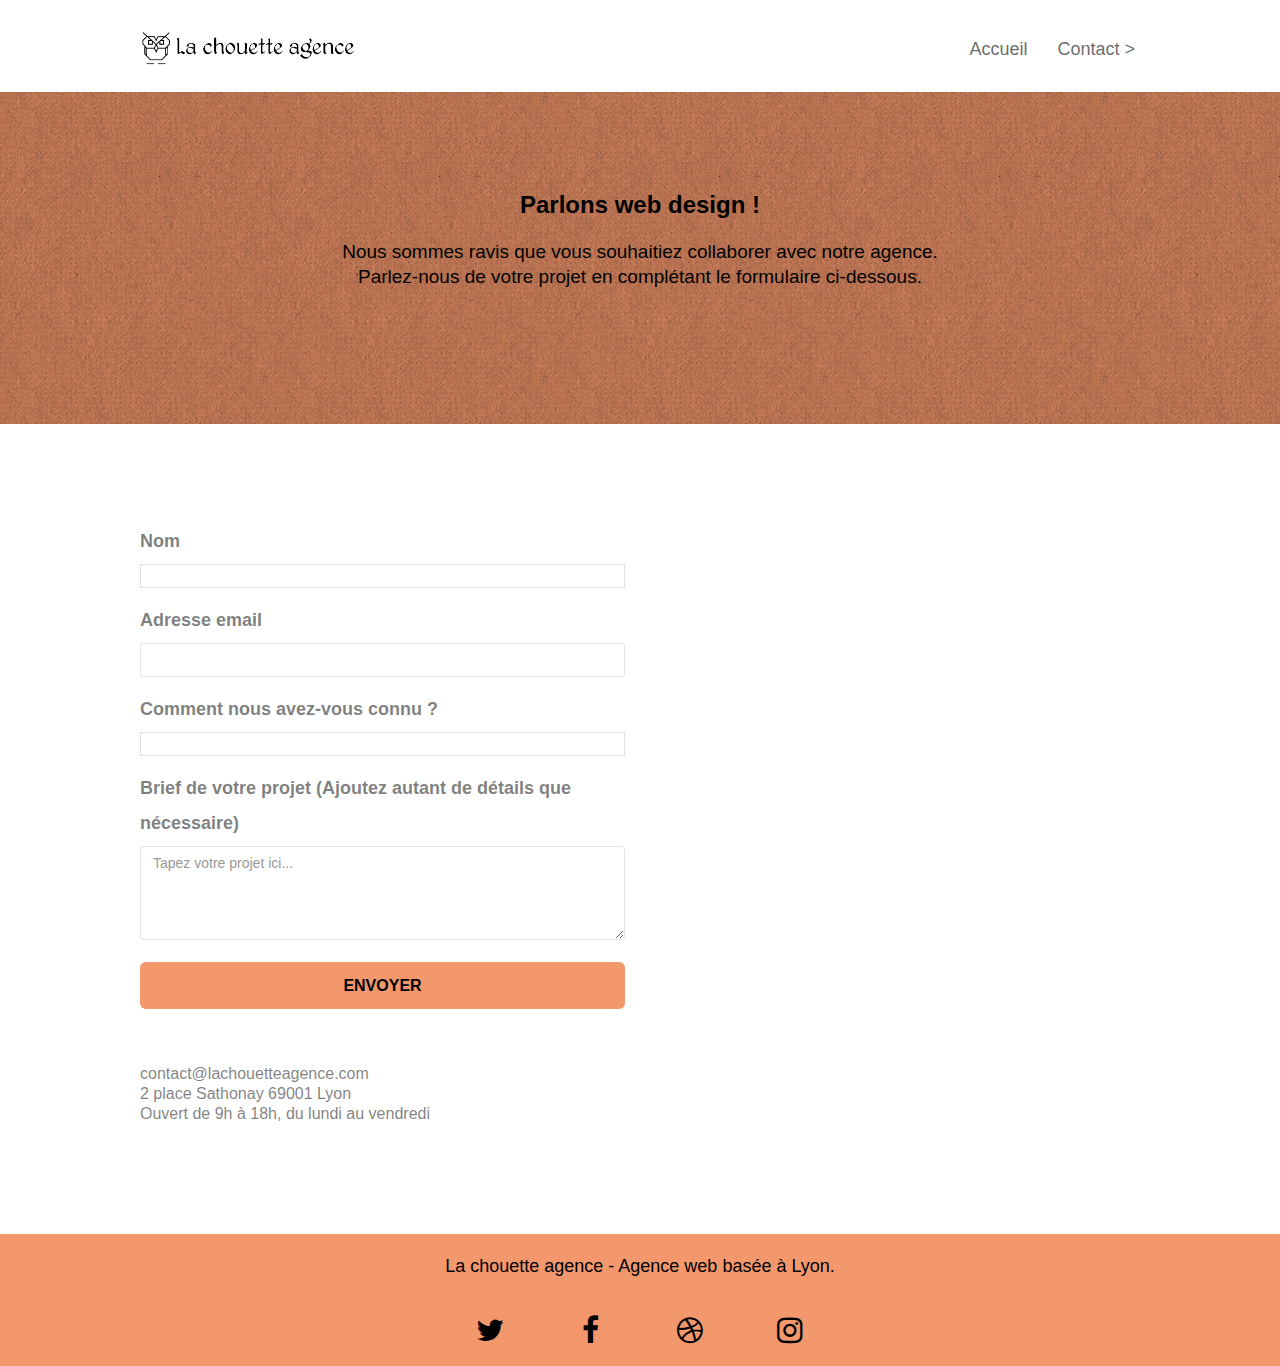
==== commit 8f020eb8: "form" ====
--- a/contact.html
+++ b/contact.html
@@ -30,9 +30,9 @@
 <div class="page-container">
     
 <!-- bloc-0 -->
-<div class="bloc bgc-white l-bloc " id="bloc-0">
+<div class="bloc bgc-white l-bloc " id="Onglets">
 	<div class="container bloc-sm">
-		<nav class="navbar row">
+		<nav role="navigation" aria-labelledby="Onglets" class="navbar row">
 			<div class="navbar-header">
 				<a class="navbar-brand" href="index.html"><img src="img/la-chouette-agence.png" alt="Logo La chouette agence" height="40" /></a>
 				<button id="nav-toggle" type="button" class="ui-navbar-toggle navbar-toggle" data-toggle="collapse" data-target=".navbar-1">
@@ -43,9 +43,7 @@
 				<ul class="site-navigation nav navbar-nav">
 					<li>
 						<a href="index.html">Accueil</a>
-					</li>
-					<li>
-					</li>
+					</li>					
 					<li>
 						<a href="contact.html">Contact &gt;</a>
 					</li>
@@ -79,30 +77,30 @@
 	<div class="container bloc-lg">
 		<div class="row form">
 			<div class="col-sm-6">
-				<form id="form_1" novalidate success-msg="Your message has been sent." fail-msg="Sorry it seems that our mail server is not responding, Sorry for the inconvenience!">
-					<div class="form-group">
+				<form id="form_1" action="post">
+					<div class="form-group nom">
 						<label for="name">
 							Nom
 						</label>
-						<input id="name" class="form-control" required />
+						<input id="name" type="text" aria-required="true" />
 					</div>
 					<div class="form-group">
 						<label for="email">
 							Adresse email
 						</label>
-						<input id="email" class="form-control" type="email" required />
+						<input id="email" class="form-control" type="email" aria-required="true" />
 					</div>
 					<div class="form-group">
 						<label for="form-control">
 							Comment nous avez-vous connu ?
 						</label>
-						<input id="form-control" type="email" required id="input_504" />
+						<input id="form-control" type="text" aria-required="true"/>
 					</div>
 					<div class="form-group">
 						<label for="message">
 							Brief de votre projet (Ajoutez autant de détails que nécessaire)<br>
 						</label>
-						<textarea id="message" class="form-control" rows="4" cols="50" required></textarea>
+						<textarea id="message" class="form-control" rows="4" cols="50" aria-required="true" placeholder="Tapez votre projet ici..."></textarea>
 					</div> 
 					<button class="bloc-button btn btn-lg btn-block cta-hero btn-atomic-tangerine" type="submit">
 						Envoyer
--- a/style.css
+++ b/style.css
@@ -322,9 +322,7 @@
     margin: 0 5px 0 0;
     display: inline;
 }
-.sr-only{
-    display:none;
-}
+
 .navbar-brand img[src$=svg] {
     min-width: 100px;
 }
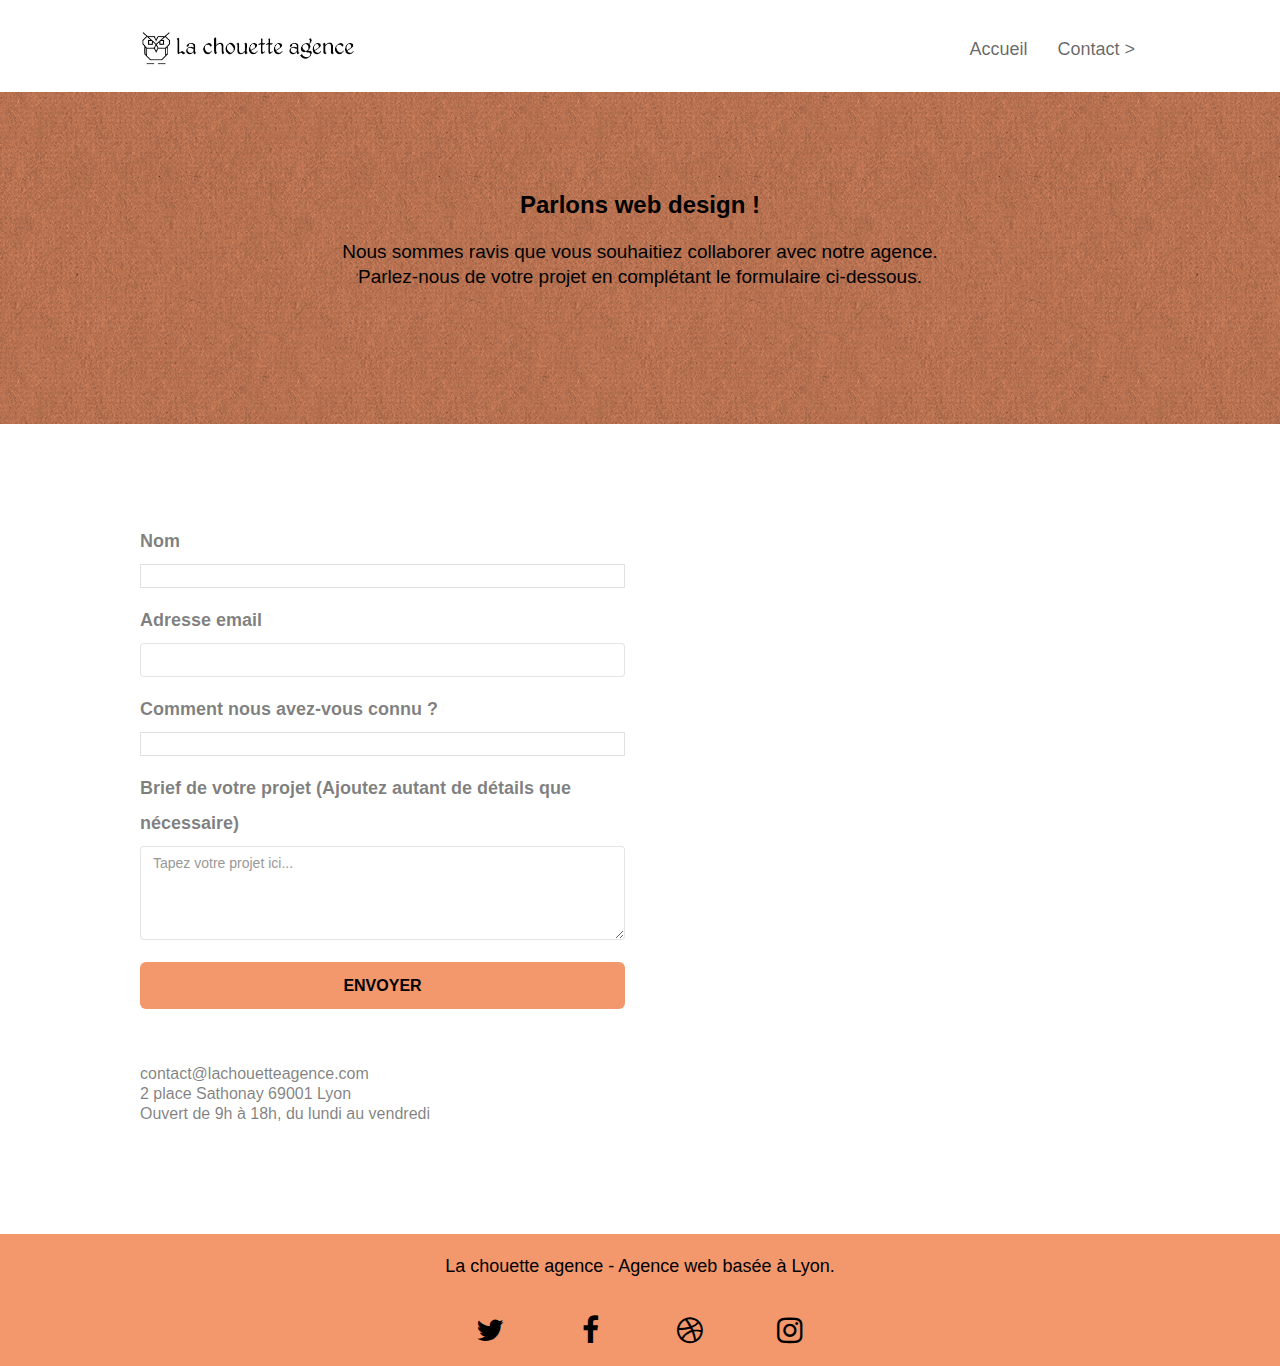
==== commit c9909e03: "fini" ====
--- a/contact.html
+++ b/contact.html
@@ -10,13 +10,13 @@
 	<link rel="stylesheet" type="text/css" href="./css/bootstrap.css">
 	<link rel="stylesheet" type="text/css" href="style.css">
 	<link rel="stylesheet" type="text/css" href="./css/font-awesome.css">
-	<link rel="stylesheet" type="text/css" href="./css/et-line.css">  
-
-	<script src="./js/jquery-2.1.0.min.js"></script>
-	<script src="./js/bootstrap.min.js"></script>
-	<script src="./js/blocs.min.js"></script>
-	<script src="./js/jqBootstrapValidation.js"></script>
-	<script src="./js/formHandler.js"></script>
+	<link rel="stylesheet" type="text/css" href="./css/et-line.css"> 
+	 
+	<script src="./js/jquery-2.1.0.js"></script>
+	<script src="./js/bootstrap.js"></script>
+	<script src="./js/blocs.js"></script>
+	<script src="./js/jquery.touchSwipe.js" defer></script>
+	<script src="./js/gmaps.js"></script>
     <title>Contact</title>
 
     
@@ -32,9 +32,9 @@
 <!-- bloc-0 -->
 <div class="bloc bgc-white l-bloc " id="Onglets">
 	<div class="container bloc-sm">
-		<nav role="navigation" aria-labelledby="Onglets" class="navbar row">
+		<nav aria-labelledby="Onglets" class="navbar row">
 			<div class="navbar-header">
-				<a class="navbar-brand" href="index.html"><img src="img/la-chouette-agence.png" alt="Logo La chouette agence" height="40" /></a>
+				<a class="navbar-brand" href="index.html"><img src="img/la-chouette-agence.jpg" alt="Logo La chouette agence" height="40" /></a>
 				<button id="nav-toggle" type="button" class="ui-navbar-toggle navbar-toggle" data-toggle="collapse" data-target=".navbar-1">
 				<span class="sr-only">Toggle navigation</span><span class="icon-bar"></span><span class="icon-bar"></span><span class="icon-bar"></span>
 				</button>
--- a/style.css
+++ b/style.css
@@ -747,44 +747,12 @@
     line-height:20px;
     margin-top:50px;
 }
-.Liens{
+.liens{
+    display: flex;
+    flex-direction:row;
+    justify-content: space-between;
     width:100%;
-    margin:auto;    
-    margin-bottom:50px;
-}
-.liste{
-    display:flex;
-    flex-direction:row;
-    justify-content: space-around;
-}
-.utiles{
-    color:black !important;
-    width:100%;
-    font-size:24px;    
     margin:auto;
-    text-align:center;
-    padding-top:30px;
-    padding-bottom:30px;
-    margin-bottom:50px;
-    background-color: #F3976C;
-}
-.aide p{
-    font-weight:600;
-    font-size:20px;
-}
-.aide a {
-    color:black;    
-}
-.aide a:hover{
-    text-decoration: underline;
-}
-.aide ul{
-    padding:0;
-}
-.aide li{
-    list-style: none;
-    font-size:16px;
-    line-height:30px;
 }
 .h1 {
     font-size: 20px;
@@ -927,7 +895,7 @@
 }
 
 .bg-lines-h2-bg {
-    background-image: url("img/lines-h2-bg.png");
+    background-image: url("img/lines-h2-bg.jpg");
 }
 
 .bg-banniere {
@@ -935,7 +903,7 @@
 }
 
 .bg-presentation {
-    background-image: url("img/image-de-presentation.bmp");
+    background-image: url("img/image-de-presentation.jpg");
 }
 
 @media (max-width: 1024px) {
@@ -952,7 +920,7 @@
     }
 }
 
-@media (max-width: 992px) and (min-width: 768px) {
+@media all and (max-width: 992px) and (min-width: 768px) {
     .navbar .nav {
         max-width: 80%
     }
@@ -961,19 +929,19 @@
     }
 }
 
-@media only screen and (min-device-width: 768px) and (max-device-width: 1024px) and (orientation: landscape) {
+@media all and (min-width: 768px) and (max-width: 1024px) and (orientation: landscape) {
     .b-parallax {
         background-attachment: scroll;
     }
 }
 
-@media only screen and (min-device-width: 1024px) and (max-device-width: 1366px) and (-webkit-min-device-pixel-ratio: 1.5) {
+@media all and (min-width: 1024px) and (max-width: 1366px) and (-webkit-min-pixel-ratio: 1.5) {
     .b-parallax {
         background-attachment: scroll;
     }
 }
 
-@media (max-width: 991px) {
+@media all and (max-width: 991px) {
     .container {
         width: 100%;
     }
@@ -984,11 +952,7 @@
     #hero-bloc {
         overflow-x: hidden;
         position: relative;
-    }
-    .bloc {
-        padding-left: constant(safe-area-inset-left);
-        padding-right: constant(safe-area-inset-right);
-    }
+    }    
     .bloc-group,
     .bloc-group .bloc {
         display: block;
@@ -996,13 +960,19 @@
     }
     .bloc-fill-screen .fill-bloc-top-edge,
     .bloc-fill-screen .fill-bloc-bottom-edge {
-        padding: 0 20px;
-        padding-left: constant(safe-area-inset-left);
-        padding-right: constant(safe-area-inset-right);
-    }
-}
-
-@media (max-width: 767px) {
+        padding: 0 20px;        
+    }
+    
+}
+
+@media all and (max-width: 767px) {
+
+    .liens{
+        flex-direction: column;
+    }
+    .liens p{
+        margin-left:20px;
+    }  
     .page-container {
         overflow-x: hidden;
         position: relative;
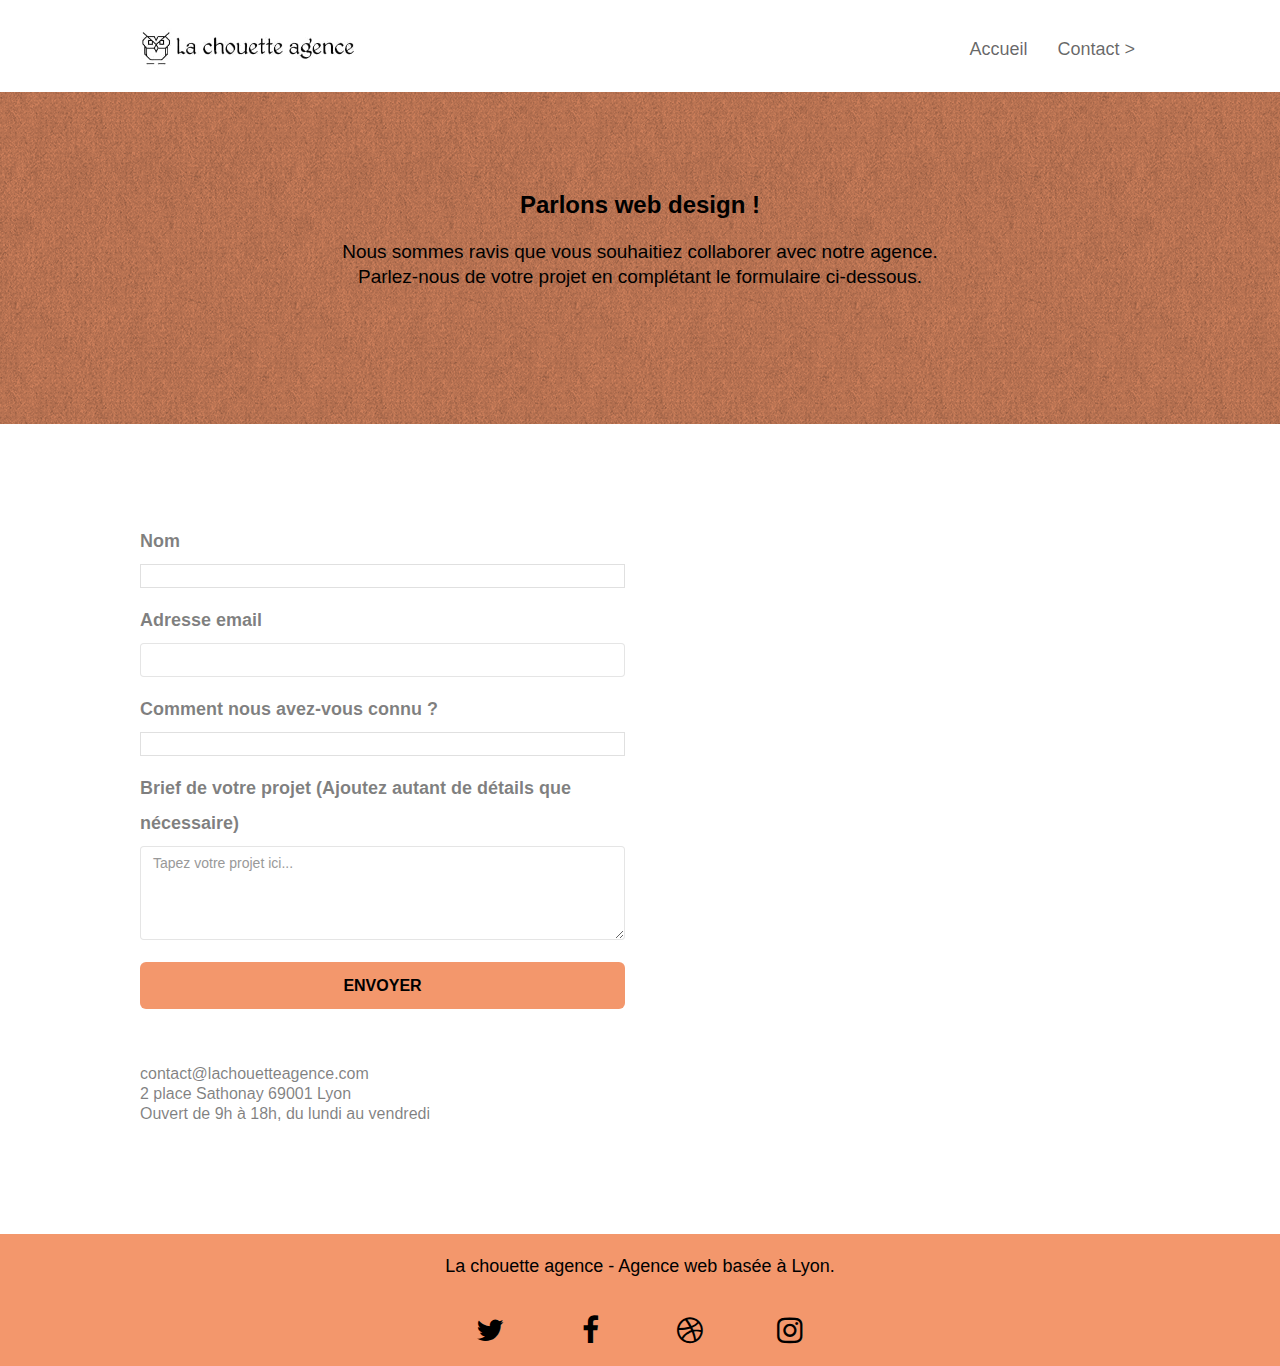
==== commit 6a047206: "modif" ====
--- a/contact.html
+++ b/contact.html
@@ -32,7 +32,7 @@
 <!-- bloc-0 -->
 <div class="bloc bgc-white l-bloc " id="Onglets">
 	<div class="container bloc-sm">
-		<nav aria-labelledby="Onglets" class="navbar row">
+		<nav aria-label="Onglets" class="navbar row">
 			<div class="navbar-header">
 				<a class="navbar-brand" href="index.html"><img src="img/la-chouette-agence.jpg" alt="Logo La chouette agence" height="40" /></a>
 				<button id="nav-toggle" type="button" class="ui-navbar-toggle navbar-toggle" data-toggle="collapse" data-target=".navbar-1">
